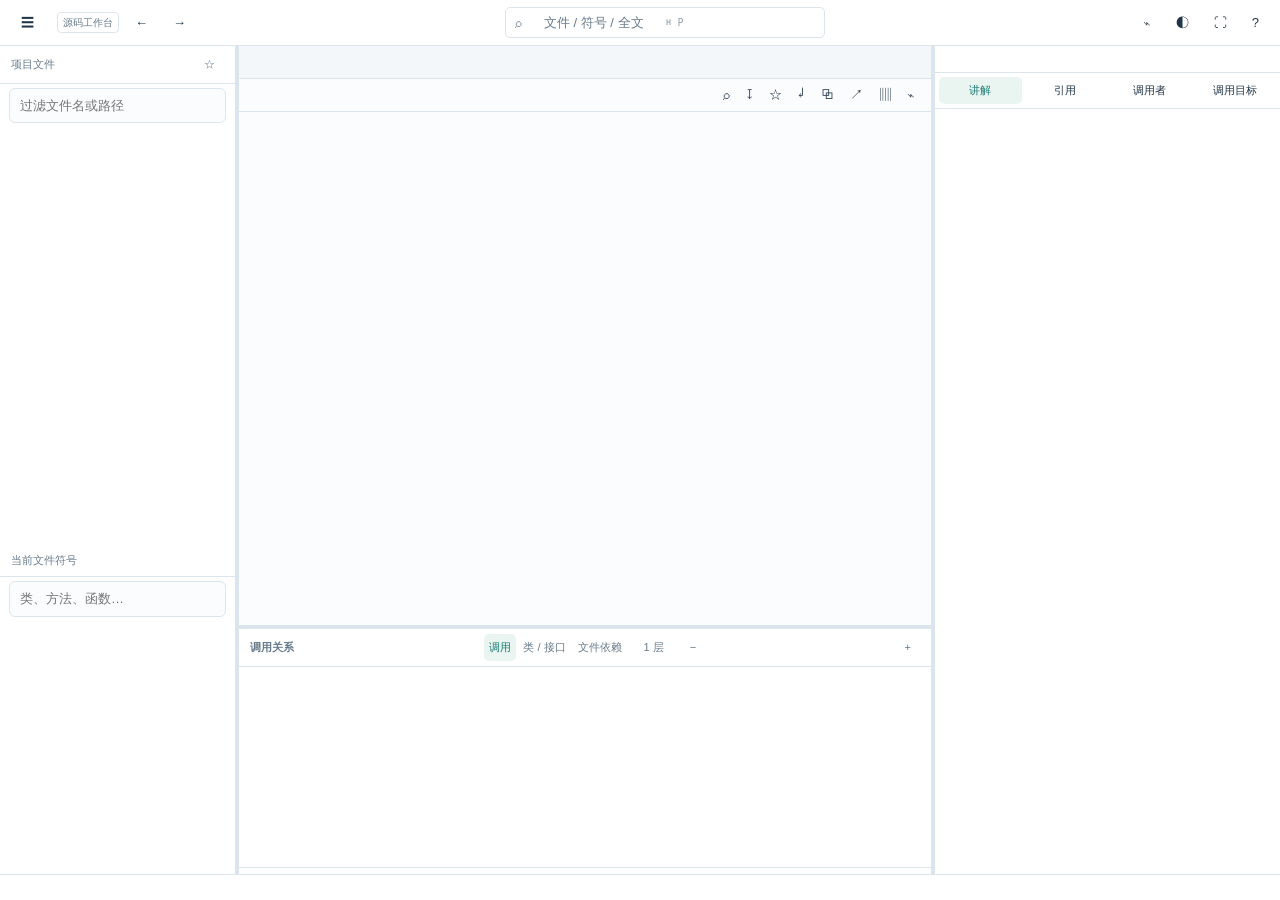
==== skills/source-insight/assets/index.html @ 82964f75 "add source insight" ====
<!doctype html>
<html lang="zh-CN"><head><meta charset="utf-8"><meta name="viewport" content="width=device-width,initial-scale=1"><title>源码工作台</title><script>try{document.documentElement.dataset.theme=localStorage.getItem('source-theme')||'light'}catch{}</script><link rel="stylesheet" href="style.css"></head>
<body><header><button data-action="sidebar" title="显示或隐藏文件与符号" aria-label="显示或隐藏文件与符号">☰</button><strong id="title"></strong><span class="badge">源码工作台</span><button data-action="back" title="后退 Alt+←">←</button><button data-action="forward" title="前进 Alt+→">→</button><button id="quick" data-action="search" title="搜索文件、符号和全文 Ctrl/⌘ P">⌕ <span>文件 / 符号 / 全文</span><kbd>⌘ P</kbd></button><button data-action="chains" title="已分析的关键调用链">⌁</button><button data-action="theme" title="切换日夜主题">◐</button><button data-action="fullscreen" title="全屏">⛶</button><button data-action="help" title="使用帮助与分析范围">?</button></header>
<div id="workspace"><aside id="left"><div class="pane-title">项目文件 <button data-action="bookmarks" title="查看书签">☆</button></div><input id="file-filter" aria-label="过滤文件" placeholder="过滤文件名或路径"><nav id="tree"></nav><div class="pane-title">当前文件符号 <span id="outline-count"></span></div><input id="symbol-filter" aria-label="过滤当前文件符号" placeholder="类、方法、函数…"><nav id="outline"></nav></aside><div class="resizer" id="left-resizer" role="separator" aria-label="调整文件栏宽度"></div>
<main><nav id="tabs"></nav><div id="code-toolbar"><span id="breadcrumb"></span><button data-action="find" title="文件内查找 Ctrl/⌘ F">⌕</button><button data-action="line" title="跳到行 Ctrl/⌘ L">↧</button><button data-action="bookmark" title="添加或移除当前行书签">☆</button><button data-action="wrap" title="自动换行">↵</button><button data-action="copy" title="复制当前函数或全文">⧉</button><button data-action="editor" title="在 VS Code 打开真实文件">↗</button><button data-action="inspector" title="显示或隐藏关系与讲解">▥</button><button data-action="graph" title="显示或隐藏调用图">⌁</button></div><div id="findbar" hidden><input id="find-input" placeholder="查找当前文件文本" aria-label="查找当前文件文本"><button data-action="find-prev" title="上一个匹配">↑</button><button data-action="find-next" title="下一个匹配">↓</button><span id="find-count"></span><button data-action="find-close" title="关闭查找">×</button></div><div id="code" tabindex="0" aria-label="源代码"></div><div class="resizer horizontal" id="graph-resizer" role="separator" aria-label="调整调用图高度"></div><section id="graph-pane"><div class="pane-title"><strong id="graph-title">调用关系</strong><div class="segmented"><button data-graph="both" class="active">调用</button><button data-graph="types">类 / 接口</button><button data-graph="imports">文件依赖</button></div><button data-action="depth" title="切换一层或两层调用">1 层</button><button data-action="zoom-out" title="缩小图">−</button><button data-action="zoom-in" title="放大图">+</button></div><div id="graph"></div><small id="graph-caption"></small></section></main>
<div class="resizer" id="right-resizer" role="separator" aria-label="调整关系栏宽度"></div><aside id="right"><div id="symbol-head"></div><nav id="relation-tabs" class="segmented"><button data-panel="explain" class="active">讲解</button><button data-panel="references">引用</button><button data-panel="callers">调用者</button><button data-panel="callees">调用目标</button></nav><div id="inspector"></div></aside></div>
<footer><span id="status" role="status"></span><span id="coverage"></span></footer>
<dialog id="search-dialog"><div class="dialog-bar"><div class="segmented"><button data-search="files" class="active">文件</button><button data-search="symbols">符号</button><button data-search="text">全文</button><button data-search="chains">调用链讲解</button><button data-search="bookmarks">书签</button></div><button data-action="search-close" title="关闭">×</button></div><input id="search-input" aria-label="搜索" placeholder="输入名称；全文搜索按 Enter"><small id="search-status"></small><nav id="results"></nav></dialog>
<dialog id="info-dialog"><button data-action="info-close" class="close" title="关闭">×</button><div id="info"></div></dialog>
<script src="data.js"></script><script src="app.js"></script></body></html>
---- skills/source-insight/assets/style.css ----
:root{color-scheme:light;--bg:#f4f7fa;--panel:#fff;--ink:#213547;--muted:#677b8b;--line:#dce5ed;--accent:#197d73;--soft:#eaf5f1;--code:#fbfcfe;--selected:#e3eef9;--keyword:#8252b8;--string:#9a5c36;--comment:#738b83;--number:#2778b6;--left:235px;--right:345px;--graph:245px;font:13px/1.5 -apple-system,BlinkMacSystemFont,"Segoe UI",sans-serif}
[data-theme=dark]{color-scheme:dark;--bg:#15232e;--panel:#1b2d39;--ink:#d5e4ec;--muted:#91a9b7;--line:#304553;--accent:#85d5bf;--soft:#213d3b;--code:#172934;--selected:#2b465d;--keyword:#c8a3ef;--string:#e0b386;--comment:#89a597;--number:#87c1eb}
#code.wrap .source-row{width:100%}#code.wrap .source-text{min-width:0;flex:1}
*{box-sizing:border-box}body{margin:0;overflow:hidden;background:var(--bg);color:var(--ink)}button,input{font:inherit;color:inherit}button{border:0;background:transparent;border-radius:5px;cursor:pointer;padding:5px 9px}button:hover{background:var(--selected)}button:focus-visible,a:focus-visible{outline:2px solid var(--accent);outline-offset:1px}button:disabled{opacity:.35;cursor:default}input{background:var(--code);border:1px solid var(--line);border-radius:6px;padding:7px 10px;min-width:0}a{color:var(--accent)}header{height:46px;display:flex;align-items:center;gap:7px;padding:6px 12px;border-bottom:1px solid var(--line);background:var(--panel)}header strong{white-space:nowrap;max-width:240px;overflow:hidden;text-overflow:ellipsis}.badge{font-size:10px;color:var(--muted);border:1px solid var(--line);padding:2px 5px;border-radius:4px}#quick{margin:auto;display:flex;gap:22px;align-items:center;border:1px solid var(--line);color:var(--muted);width:320px;text-align:left}kbd{font:10px monospace;opacity:.7}#workspace{height:calc(100dvh - 72px);display:grid;grid-template-columns:var(--left) 4px minmax(320px,1fr) 4px var(--right)}aside{min-width:0;overflow:hidden;background:var(--panel)}#left{display:flex;flex-direction:column}#left>input{margin:4px 9px 8px}.pane-title{display:flex;align-items:center;gap:8px;min-height:32px;padding:5px 11px;font-size:11px;color:var(--muted);border-bottom:1px solid var(--line)}.pane-title>button:last-child{margin-left:auto}#tree{height:50%;min-height:80px;overflow:auto;padding:4px 7px}#outline{flex:1;overflow:auto;padding:5px}nav button.row{display:flex;gap:6px;width:100%;align-items:center;text-align:left;font-size:12px;padding:4px 6px;border-radius:4px;min-height:27px}nav button.row span{overflow:hidden;text-overflow:ellipsis;white-space:nowrap}.row small{color:var(--muted);margin-left:auto;font:10px monospace}.row.active{background:var(--selected);color:var(--accent)}details>summary{cursor:pointer;color:var(--muted);padding:4px;font-size:12px;white-space:nowrap}details>div{padding-left:12px}.kind{font:10px monospace;min-width:18px;color:var(--accent)}main{display:flex;flex-direction:column;min-width:0;overflow:hidden;background:var(--code)}#tabs{height:33px;flex-shrink:0;display:flex;overflow:auto;background:var(--bg);border-bottom:1px solid var(--line)}.tab{display:flex;align-items:center;white-space:nowrap;border-right:1px solid var(--line);font-size:11px;cursor:pointer;padding-left:10px}.tab.active{background:var(--code);border-top:2px solid var(--accent)}.tab button{font-size:13px;padding:3px 6px;margin-left:5px}#code-toolbar{display:flex;gap:2px;align-items:center;min-height:33px;padding:3px 9px;border-bottom:1px solid var(--line)}#breadcrumb{font:11px monospace;flex:1;overflow:hidden;text-overflow:ellipsis;white-space:nowrap;color:var(--muted)}#code-toolbar button{padding:3px 7px}#code{flex:1;overflow:auto;position:relative;outline:none;min-height:80px;padding:9px 0 24px;font:12px/23px ui-monospace,SFMono-Regular,Consolas,monospace;tab-size:4}#code.wrap .source-text{white-space:pre-wrap;overflow-wrap:anywhere}.source-row{display:flex;min-height:23px;width:max-content;min-width:100%;scroll-margin-top:70px}.source-row.selected{background:var(--selected)}.source-row.in-symbol{box-shadow:inset 2px 0 var(--accent)}.gutter{position:sticky;left:0;flex:0 0 65px;width:65px;display:flex;align-items:center;background:var(--code);color:var(--muted);padding-right:10px;justify-content:flex-end;z-index:1;font-size:10px;user-select:none}.gutter button{padding:0 3px;width:16px;line-height:21px}.source-text{white-space:pre;padding-right:25px}.token.keyword{color:var(--keyword)}.token.comment{color:var(--comment)}.token.string{color:var(--string)}.token.number{color:var(--number)}.identifier{cursor:pointer;border-bottom:1px solid transparent}.identifier:hover,.identifier.chosen{color:var(--accent);border-bottom-color:var(--accent);background:var(--soft)}.search-hit{background:#e9c853;color:#15232e;border-radius:2px}.annotation{margin:5px 18px 10px 65px;padding:10px 14px;border-left:3px solid var(--accent);background:var(--soft);border-radius:0 7px 7px 0;max-width:820px;font:12px/1.8 system-ui;white-space:normal}.annotation small{color:var(--accent);font-size:10px}.annotation p{margin:5px 0}#symbol-head{padding:13px 14px;border-bottom:1px solid var(--line);overflow-wrap:anywhere}#symbol-head strong{display:block;font:600 15px/1.5 ui-monospace,monospace}#symbol-head small{color:var(--muted);font-size:10px}.signature{font:11px/1.7 monospace;white-space:pre-wrap;color:var(--muted);max-height:110px;overflow:auto}#right{display:flex;flex-direction:column}#inspector{overflow:auto;flex:1;padding:12px 14px}.segmented{display:flex;gap:2px;padding:4px;border-bottom:1px solid var(--line);flex-shrink:0}.segmented button{font-size:11px;white-space:nowrap;flex:1;padding:5px}.segmented .active{background:var(--soft);color:var(--accent)}.note{margin:0 0 18px}.note h3{font-size:14px;margin:3px 0 8px}.note p{font-size:12px;line-height:1.9;white-space:pre-line}.note pre,.sample{font:11px/1.7 monospace;background:var(--bg);padding:10px;border:1px solid var(--line);border-radius:6px;overflow:auto;white-space:pre-wrap;overflow-wrap:anywhere}.note small,.muted{color:var(--muted);font-size:11px}.relation{display:block;width:100%;text-align:left;border-bottom:1px solid var(--line);padding:9px 3px;font-size:12px;overflow-wrap:anywhere}.relation small{display:block;color:var(--muted);font:10px/1.7 monospace}.tag{display:inline-block;border:1px solid var(--line);border-radius:4px;padding:1px 5px;font-size:10px;color:var(--muted);margin:3px 0}.resizer{cursor:col-resize;background:var(--line);touch-action:none}.resizer:hover{background:var(--accent)}.resizer.horizontal{height:4px;cursor:row-resize;flex-shrink:0}#graph-pane{height:var(--graph);min-height:100px;flex-shrink:0;display:flex;flex-direction:column;background:var(--panel)}#graph-pane .pane-title{flex-shrink:0}#graph-pane .segmented{border:0;padding:0;margin-left:auto}#graph{flex:1;overflow:auto;min-height:0}#graph svg{display:block;min-width:100%;height:100%}#graph-caption{font-size:10px;color:var(--muted);padding:3px 12px;border-top:1px solid var(--line)}.graph-node{cursor:pointer}.graph-node rect{fill:var(--soft);stroke:var(--line);stroke-width:1.4}.graph-node.selected rect{stroke:var(--accent);stroke-width:2}.graph-node text{fill:var(--ink);font:11px ui-monospace,monospace}.graph-node .sub{fill:var(--muted);font-size:9px}.graph-edge{fill:none;stroke:var(--muted);stroke-width:1.2}.graph-edge.contract{stroke-dasharray:5 4}footer{height:26px;display:flex;justify-content:space-between;align-items:center;gap:12px;padding:0 12px;background:var(--panel);border-top:1px solid var(--line);font-size:10px;color:var(--muted)}#status{overflow:hidden;text-overflow:ellipsis;white-space:nowrap}#findbar{display:flex;gap:5px;padding:5px 12px;border-bottom:1px solid var(--line)}#findbar[hidden]{display:none}#find-input{flex:1}#find-count{font-size:11px;align-self:center}dialog{background:var(--panel);color:var(--ink);border:1px solid var(--line);border-radius:12px;box-shadow:0 20px 90px #0004;padding:15px;width:min(800px,95vw);max-height:85vh}dialog::backdrop{background:#10273666;backdrop-filter:blur(3px)}.dialog-bar{display:flex;align-items:center;justify-content:space-between}.dialog-bar .segmented{border:0}#search-input{width:100%;margin:10px 0}#search-status{display:block;color:var(--muted);font-size:11px}#results{height:50vh;overflow:auto;margin-top:8px}.result{display:block;width:100%;text-align:left;padding:9px 10px;border-bottom:1px solid var(--line)}.result small{display:block;color:var(--muted);font:10px monospace}.result pre{font:11px monospace;white-space:pre-wrap;margin:5px 0}.close{float:right}.empty{color:var(--muted);padding:20px;font-size:12px;line-height:1.9}.hidden-left #workspace{grid-template-columns:0 0 minmax(320px,1fr) 4px var(--right)}.hidden-right #workspace{grid-template-columns:var(--left) 4px minmax(320px,1fr) 0 0}.hidden-left.hidden-right #workspace{grid-template-columns:0 0 minmax(320px,1fr) 0 0}.hidden-graph #graph-pane,.hidden-graph #graph-resizer{display:none}.chain-step{display:block;width:100%;text-align:left;padding:10px;border-left:2px solid var(--line);border-radius:0;margin:6px 0}.chain-step.active{background:var(--soft);border-color:var(--accent)}.chain-step small{display:block;color:var(--muted)}.chain-step p{font-size:12px;line-height:1.8;margin:5px 0}#info{line-height:1.9}#info h2{font-size:20px}#info code{font-size:12px}#info p{overflow-wrap:anywhere}
@media(max-width:1050px){:root{--left:190px;--right:285px}header .badge{display:none}#quick{width:230px}#code-toolbar button{padding:3px 5px}}@media(max-width:720px){:root{--left:180px;--right:260px;--graph:200px}header{gap:2px;padding:5px}header strong{max-width:110px;font-size:12px}#quick{width:auto;margin-left:auto}#quick span,#quick kbd{display:none}header button{padding:5px}#workspace{grid-template-columns:0 0 minmax(300px,1fr) 0 0}#left,#right{visibility:hidden}body.mobile-left #left{visibility:visible;position:fixed;left:0;top:46px;bottom:26px;width:230px;z-index:9;box-shadow:8px 0 30px #0003}body.mobile-right #right{visibility:visible;position:fixed;right:0;top:46px;bottom:26px;width:min(345px,95vw);z-index:9;box-shadow:-8px 0 30px #0003}#coverage{display:none}#graph-pane .pane-title{gap:1px;padding:4px}#graph-title{font-size:10px}#graph-pane button{padding:3px;font-size:10px}}
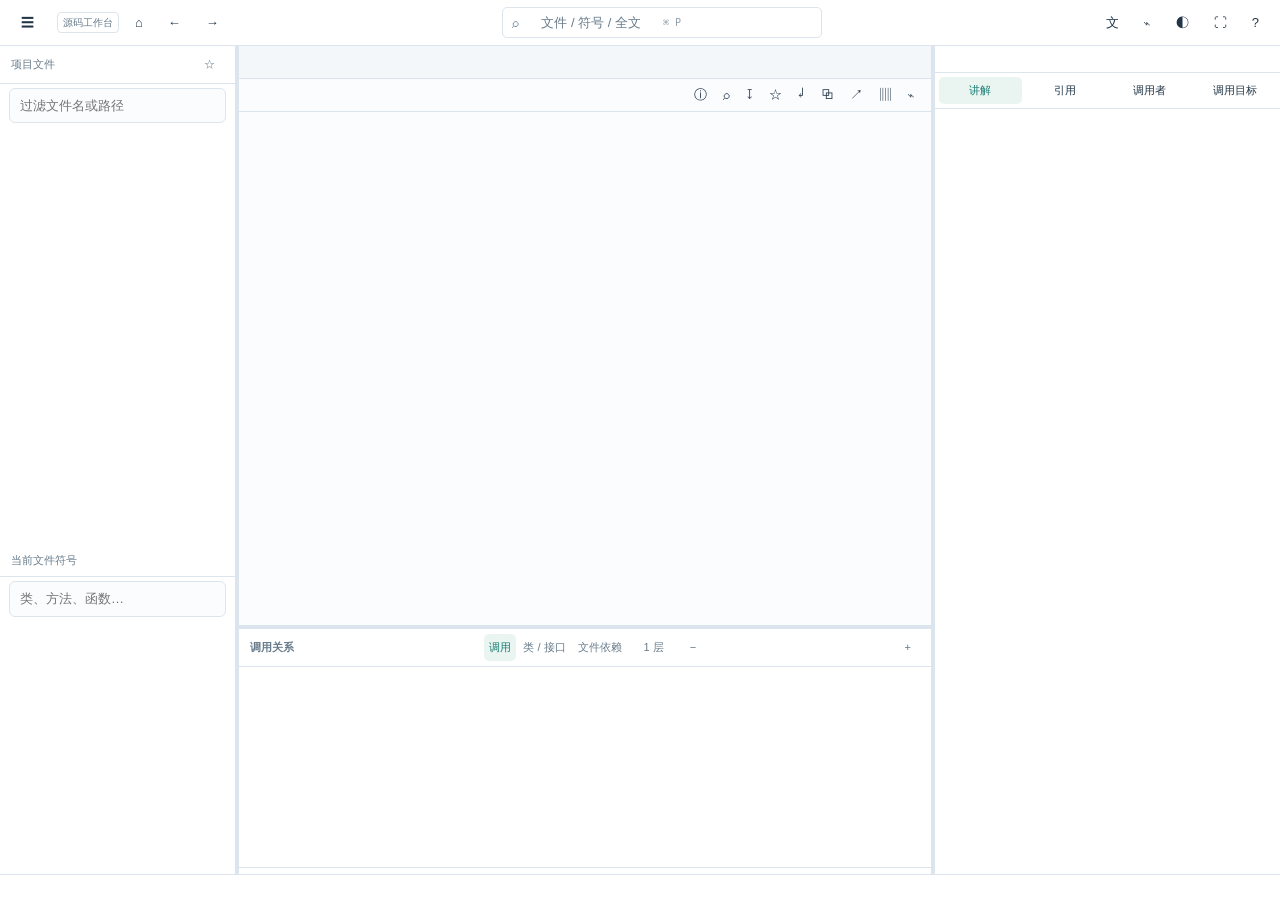
==== commit 61ec1a81: "update readme" ====
--- a/skills/source-insight/assets/index.html
+++ b/skills/source-insight/assets/index.html
@@ -1,10 +1,10 @@
 <!doctype html>
 <html lang="zh-CN"><head><meta charset="utf-8"><meta name="viewport" content="width=device-width,initial-scale=1"><title>源码工作台</title><script>try{document.documentElement.dataset.theme=localStorage.getItem('source-theme')||'light'}catch{}</script><link rel="stylesheet" href="style.css"></head>
-<body><header><button data-action="sidebar" title="显示或隐藏文件与符号" aria-label="显示或隐藏文件与符号">☰</button><strong id="title"></strong><span class="badge">源码工作台</span><button data-action="back" title="后退 Alt+←">←</button><button data-action="forward" title="前进 Alt+→">→</button><button id="quick" data-action="search" title="搜索文件、符号和全文 Ctrl/⌘ P">⌕ <span>文件 / 符号 / 全文</span><kbd>⌘ P</kbd></button><button data-action="chains" title="已分析的关键调用链">⌁</button><button data-action="theme" title="切换日夜主题">◐</button><button data-action="fullscreen" title="全屏">⛶</button><button data-action="help" title="使用帮助与分析范围">?</button></header>
+<body><header><button data-action="sidebar" title="显示或隐藏文件与符号" aria-label="显示或隐藏文件与符号">☰</button><strong id="title"></strong><span class="badge">源码工作台</span><button data-action="entry" title="回到主入口函数" aria-label="回到主入口函数">⌂</button><button data-action="back" title="后退 Alt+←">←</button><button data-action="forward" title="前进 Alt+→">→</button><button id="quick" data-action="search" title="搜索文件、符号和全文 Ctrl/⌘ P">⌕ <span>文件 / 符号 / 全文</span><kbd>⌘ P</kbd></button><button data-action="documents" title="关键文档 · 中文概要与译文" aria-label="关键文档">文</button><button data-action="chains" title="已分析的关键调用链">⌁</button><button data-action="theme" title="切换日夜主题">◐</button><button data-action="fullscreen" title="全屏">⛶</button><button data-action="help" title="使用帮助与分析范围">?</button></header>
 <div id="workspace"><aside id="left"><div class="pane-title">项目文件 <button data-action="bookmarks" title="查看书签">☆</button></div><input id="file-filter" aria-label="过滤文件" placeholder="过滤文件名或路径"><nav id="tree"></nav><div class="pane-title">当前文件符号 <span id="outline-count"></span></div><input id="symbol-filter" aria-label="过滤当前文件符号" placeholder="类、方法、函数…"><nav id="outline"></nav></aside><div class="resizer" id="left-resizer" role="separator" aria-label="调整文件栏宽度"></div>
-<main><nav id="tabs"></nav><div id="code-toolbar"><span id="breadcrumb"></span><button data-action="find" title="文件内查找 Ctrl/⌘ F">⌕</button><button data-action="line" title="跳到行 Ctrl/⌘ L">↧</button><button data-action="bookmark" title="添加或移除当前行书签">☆</button><button data-action="wrap" title="自动换行">↵</button><button data-action="copy" title="复制当前函数或全文">⧉</button><button data-action="editor" title="在 VS Code 打开真实文件">↗</button><button data-action="inspector" title="显示或隐藏关系与讲解">▥</button><button data-action="graph" title="显示或隐藏调用图">⌁</button></div><div id="findbar" hidden><input id="find-input" placeholder="查找当前文件文本" aria-label="查找当前文件文本"><button data-action="find-prev" title="上一个匹配">↑</button><button data-action="find-next" title="下一个匹配">↓</button><span id="find-count"></span><button data-action="find-close" title="关闭查找">×</button></div><div id="code" tabindex="0" aria-label="源代码"></div><div class="resizer horizontal" id="graph-resizer" role="separator" aria-label="调整调用图高度"></div><section id="graph-pane"><div class="pane-title"><strong id="graph-title">调用关系</strong><div class="segmented"><button data-graph="both" class="active">调用</button><button data-graph="types">类 / 接口</button><button data-graph="imports">文件依赖</button></div><button data-action="depth" title="切换一层或两层调用">1 层</button><button data-action="zoom-out" title="缩小图">−</button><button data-action="zoom-in" title="放大图">+</button></div><div id="graph"></div><small id="graph-caption"></small></section></main>
+<main><nav id="tabs"></nav><div id="code-toolbar"><span id="breadcrumb"></span><button data-action="file-intro" title="查看文件介绍" aria-label="查看文件介绍">ⓘ</button><button data-action="find" title="文件内查找 Ctrl/⌘ F">⌕</button><button data-action="line" title="跳到行 Ctrl/⌘ L">↧</button><button data-action="bookmark" title="添加或移除当前行书签">☆</button><button data-action="wrap" title="自动换行">↵</button><button data-action="copy" title="复制当前函数或全文">⧉</button><button data-action="editor" title="在 VS Code 打开真实文件">↗</button><button data-action="inspector" title="显示或隐藏关系与讲解">▥</button><button data-action="graph" title="显示或隐藏调用图">⌁</button></div><div id="findbar" hidden><input id="find-input" placeholder="查找当前文件文本" aria-label="查找当前文件文本"><button data-action="find-prev" title="上一个匹配">↑</button><button data-action="find-next" title="下一个匹配">↓</button><span id="find-count"></span><button data-action="find-close" title="关闭查找">×</button></div><div id="doc-tabs" hidden></div><div id="code" tabindex="0" aria-label="源代码"></div><div class="resizer horizontal" id="graph-resizer" role="separator" aria-label="调整调用图高度"></div><section id="graph-pane"><div class="pane-title"><strong id="graph-title">调用关系</strong><div class="segmented"><button data-graph="both" class="active">调用</button><button data-graph="types">类 / 接口</button><button data-graph="imports">文件依赖</button></div><button data-action="depth" title="切换一层或两层调用">1 层</button><button data-action="zoom-out" title="缩小图">−</button><button data-action="zoom-in" title="放大图">+</button></div><div id="graph"></div><small id="graph-caption"></small></section></main>
 <div class="resizer" id="right-resizer" role="separator" aria-label="调整关系栏宽度"></div><aside id="right"><div id="symbol-head"></div><nav id="relation-tabs" class="segmented"><button data-panel="explain" class="active">讲解</button><button data-panel="references">引用</button><button data-panel="callers">调用者</button><button data-panel="callees">调用目标</button></nav><div id="inspector"></div></aside></div>
 <footer><span id="status" role="status"></span><span id="coverage"></span></footer>
-<dialog id="search-dialog"><div class="dialog-bar"><div class="segmented"><button data-search="files" class="active">文件</button><button data-search="symbols">符号</button><button data-search="text">全文</button><button data-search="chains">调用链讲解</button><button data-search="bookmarks">书签</button></div><button data-action="search-close" title="关闭">×</button></div><input id="search-input" aria-label="搜索" placeholder="输入名称；全文搜索按 Enter"><small id="search-status"></small><nav id="results"></nav></dialog>
+<dialog id="search-dialog"><div class="dialog-bar"><div class="segmented"><button data-search="files" class="active">文件</button><button data-search="symbols">符号</button><button data-search="text">全文</button><button data-search="explained">已讲解</button><button data-search="chains">调用链讲解</button><button data-search="documents">中文文档</button><button data-search="bookmarks">书签</button></div><button data-action="search-close" title="关闭">×</button></div><input id="search-input" aria-label="搜索" placeholder="输入名称；全文搜索按 Enter"><small id="search-status"></small><nav id="results"></nav></dialog>
 <dialog id="info-dialog"><button data-action="info-close" class="close" title="关闭">×</button><div id="info"></div></dialog>
 <script src="data.js"></script><script src="app.js"></script></body></html>
--- a/skills/source-insight/assets/style.css
+++ b/skills/source-insight/assets/style.css
@@ -3,3 +3,29 @@
 #code.wrap .source-row{width:100%}#code.wrap .source-text{min-width:0;flex:1}
 *{box-sizing:border-box}body{margin:0;overflow:hidden;background:var(--bg);color:var(--ink)}button,input{font:inherit;color:inherit}button{border:0;background:transparent;border-radius:5px;cursor:pointer;padding:5px 9px}button:hover{background:var(--selected)}button:focus-visible,a:focus-visible{outline:2px solid var(--accent);outline-offset:1px}button:disabled{opacity:.35;cursor:default}input{background:var(--code);border:1px solid var(--line);border-radius:6px;padding:7px 10px;min-width:0}a{color:var(--accent)}header{height:46px;display:flex;align-items:center;gap:7px;padding:6px 12px;border-bottom:1px solid var(--line);background:var(--panel)}header strong{white-space:nowrap;max-width:240px;overflow:hidden;text-overflow:ellipsis}.badge{font-size:10px;color:var(--muted);border:1px solid var(--line);padding:2px 5px;border-radius:4px}#quick{margin:auto;display:flex;gap:22px;align-items:center;border:1px solid var(--line);color:var(--muted);width:320px;text-align:left}kbd{font:10px monospace;opacity:.7}#workspace{height:calc(100dvh - 72px);display:grid;grid-template-columns:var(--left) 4px minmax(320px,1fr) 4px var(--right)}aside{min-width:0;overflow:hidden;background:var(--panel)}#left{display:flex;flex-direction:column}#left>input{margin:4px 9px 8px}.pane-title{display:flex;align-items:center;gap:8px;min-height:32px;padding:5px 11px;font-size:11px;color:var(--muted);border-bottom:1px solid var(--line)}.pane-title>button:last-child{margin-left:auto}#tree{height:50%;min-height:80px;overflow:auto;padding:4px 7px}#outline{flex:1;overflow:auto;padding:5px}nav button.row{display:flex;gap:6px;width:100%;align-items:center;text-align:left;font-size:12px;padding:4px 6px;border-radius:4px;min-height:27px}nav button.row span{overflow:hidden;text-overflow:ellipsis;white-space:nowrap}.row small{color:var(--muted);margin-left:auto;font:10px monospace}.row.active{background:var(--selected);color:var(--accent)}details>summary{cursor:pointer;color:var(--muted);padding:4px;font-size:12px;white-space:nowrap}details>div{padding-left:12px}.kind{font:10px monospace;min-width:18px;color:var(--accent)}main{display:flex;flex-direction:column;min-width:0;overflow:hidden;background:var(--code)}#tabs{height:33px;flex-shrink:0;display:flex;overflow:auto;background:var(--bg);border-bottom:1px solid var(--line)}.tab{display:flex;align-items:center;white-space:nowrap;border-right:1px solid var(--line);font-size:11px;cursor:pointer;padding-left:10px}.tab.active{background:var(--code);border-top:2px solid var(--accent)}.tab button{font-size:13px;padding:3px 6px;margin-left:5px}#code-toolbar{display:flex;gap:2px;align-items:center;min-height:33px;padding:3px 9px;border-bottom:1px solid var(--line)}#breadcrumb{font:11px monospace;flex:1;overflow:hidden;text-overflow:ellipsis;white-space:nowrap;color:var(--muted)}#code-toolbar button{padding:3px 7px}#code{flex:1;overflow:auto;position:relative;outline:none;min-height:80px;padding:9px 0 24px;font:12px/23px ui-monospace,SFMono-Regular,Consolas,monospace;tab-size:4}#code.wrap .source-text{white-space:pre-wrap;overflow-wrap:anywhere}.source-row{display:flex;min-height:23px;width:max-content;min-width:100%;scroll-margin-top:70px}.source-row.selected{background:var(--selected)}.source-row.in-symbol{box-shadow:inset 2px 0 var(--accent)}.gutter{position:sticky;left:0;flex:0 0 65px;width:65px;display:flex;align-items:center;background:var(--code);color:var(--muted);padding-right:10px;justify-content:flex-end;z-index:1;font-size:10px;user-select:none}.gutter button{padding:0 3px;width:16px;line-height:21px}.source-text{white-space:pre;padding-right:25px}.token.keyword{color:var(--keyword)}.token.comment{color:var(--comment)}.token.string{color:var(--string)}.token.number{color:var(--number)}.identifier{cursor:pointer;border-bottom:1px solid transparent}.identifier:hover,.identifier.chosen{color:var(--accent);border-bottom-color:var(--accent);background:var(--soft)}.search-hit{background:#e9c853;color:#15232e;border-radius:2px}.annotation{margin:5px 18px 10px 65px;padding:10px 14px;border-left:3px solid var(--accent);background:var(--soft);border-radius:0 7px 7px 0;max-width:820px;font:12px/1.8 system-ui;white-space:normal}.annotation small{color:var(--accent);font-size:10px}.annotation p{margin:5px 0}#symbol-head{padding:13px 14px;border-bottom:1px solid var(--line);overflow-wrap:anywhere}#symbol-head strong{display:block;font:600 15px/1.5 ui-monospace,monospace}#symbol-head small{color:var(--muted);font-size:10px}.signature{font:11px/1.7 monospace;white-space:pre-wrap;color:var(--muted);max-height:110px;overflow:auto}#right{display:flex;flex-direction:column}#inspector{overflow:auto;flex:1;padding:12px 14px}.segmented{display:flex;gap:2px;padding:4px;border-bottom:1px solid var(--line);flex-shrink:0}.segmented button{font-size:11px;white-space:nowrap;flex:1;padding:5px}.segmented .active{background:var(--soft);color:var(--accent)}.note{margin:0 0 18px}.note h3{font-size:14px;margin:3px 0 8px}.note p{font-size:12px;line-height:1.9;white-space:pre-line}.note pre,.sample{font:11px/1.7 monospace;background:var(--bg);padding:10px;border:1px solid var(--line);border-radius:6px;overflow:auto;white-space:pre-wrap;overflow-wrap:anywhere}.note small,.muted{color:var(--muted);font-size:11px}.relation{display:block;width:100%;text-align:left;border-bottom:1px solid var(--line);padding:9px 3px;font-size:12px;overflow-wrap:anywhere}.relation small{display:block;color:var(--muted);font:10px/1.7 monospace}.tag{display:inline-block;border:1px solid var(--line);border-radius:4px;padding:1px 5px;font-size:10px;color:var(--muted);margin:3px 0}.resizer{cursor:col-resize;background:var(--line);touch-action:none}.resizer:hover{background:var(--accent)}.resizer.horizontal{height:4px;cursor:row-resize;flex-shrink:0}#graph-pane{height:var(--graph);min-height:100px;flex-shrink:0;display:flex;flex-direction:column;background:var(--panel)}#graph-pane .pane-title{flex-shrink:0}#graph-pane .segmented{border:0;padding:0;margin-left:auto}#graph{flex:1;overflow:auto;min-height:0}#graph svg{display:block;min-width:100%;height:100%}#graph-caption{font-size:10px;color:var(--muted);padding:3px 12px;border-top:1px solid var(--line)}.graph-node{cursor:pointer}.graph-node rect{fill:var(--soft);stroke:var(--line);stroke-width:1.4}.graph-node.selected rect{stroke:var(--accent);stroke-width:2}.graph-node text{fill:var(--ink);font:11px ui-monospace,monospace}.graph-node .sub{fill:var(--muted);font-size:9px}.graph-edge{fill:none;stroke:var(--muted);stroke-width:1.2}.graph-edge.contract{stroke-dasharray:5 4}footer{height:26px;display:flex;justify-content:space-between;align-items:center;gap:12px;padding:0 12px;background:var(--panel);border-top:1px solid var(--line);font-size:10px;color:var(--muted)}#status{overflow:hidden;text-overflow:ellipsis;white-space:nowrap}#findbar{display:flex;gap:5px;padding:5px 12px;border-bottom:1px solid var(--line)}#findbar[hidden]{display:none}#find-input{flex:1}#find-count{font-size:11px;align-self:center}dialog{background:var(--panel);color:var(--ink);border:1px solid var(--line);border-radius:12px;box-shadow:0 20px 90px #0004;padding:15px;width:min(800px,95vw);max-height:85vh}dialog::backdrop{background:#10273666;backdrop-filter:blur(3px)}.dialog-bar{display:flex;align-items:center;justify-content:space-between}.dialog-bar .segmented{border:0}#search-input{width:100%;margin:10px 0}#search-status{display:block;color:var(--muted);font-size:11px}#results{height:50vh;overflow:auto;margin-top:8px}.result{display:block;width:100%;text-align:left;padding:9px 10px;border-bottom:1px solid var(--line)}.result small{display:block;color:var(--muted);font:10px monospace}.result pre{font:11px monospace;white-space:pre-wrap;margin:5px 0}.close{float:right}.empty{color:var(--muted);padding:20px;font-size:12px;line-height:1.9}.hidden-left #workspace{grid-template-columns:0 0 minmax(320px,1fr) 4px var(--right)}.hidden-right #workspace{grid-template-columns:var(--left) 4px minmax(320px,1fr) 0 0}.hidden-left.hidden-right #workspace{grid-template-columns:0 0 minmax(320px,1fr) 0 0}.hidden-graph #graph-pane,.hidden-graph #graph-resizer{display:none}.chain-step{display:block;width:100%;text-align:left;padding:10px;border-left:2px solid var(--line);border-radius:0;margin:6px 0}.chain-step.active{background:var(--soft);border-color:var(--accent)}.chain-step small{display:block;color:var(--muted)}.chain-step p{font-size:12px;line-height:1.8;margin:5px 0}#info{line-height:1.9}#info h2{font-size:20px}#info code{font-size:12px}#info p{overflow-wrap:anywhere}
 @media(max-width:1050px){:root{--left:190px;--right:285px}header .badge{display:none}#quick{width:230px}#code-toolbar button{padding:3px 5px}}@media(max-width:720px){:root{--left:180px;--right:260px;--graph:200px}header{gap:2px;padding:5px}header strong{max-width:110px;font-size:12px}#quick{width:auto;margin-left:auto}#quick span,#quick kbd{display:none}header button{padding:5px}#workspace{grid-template-columns:0 0 minmax(300px,1fr) 0 0}#left,#right{visibility:hidden}body.mobile-left #left{visibility:visible;position:fixed;left:0;top:46px;bottom:26px;width:230px;z-index:9;box-shadow:8px 0 30px #0003}body.mobile-right #right{visibility:visible;position:fixed;right:0;top:46px;bottom:26px;width:min(345px,95vw);z-index:9;box-shadow:-8px 0 30px #0003}#coverage{display:none}#graph-pane .pane-title{gap:1px;padding:4px}#graph-title{font-size:10px}#graph-pane button{padding:3px;font-size:10px}}
+
+/* 讲解独立于真实源码行，不改变复制内容和行号。 */
+.annotation{padding:6px 12px;margin:8px 18px 4px 65px;max-width:820px}
+.annotation-head{display:flex;align-items:center;justify-content:space-between;gap:12px}
+.annotation-head button{padding:2px 4px;color:var(--accent);font-size:11px;white-space:nowrap}
+.annotation>p{margin:2px 0;line-height:1.7}
+.comment-translation summary{padding:0;font-size:11px;color:var(--muted)}
+.comment-translation p{font-size:12px;line-height:1.7}
+.explained-badge{font:9px/16px system-ui;color:var(--accent);background:var(--soft);padding:0 4px;border-radius:3px;flex-shrink:0}
+.comment-explanation{border-top:1px solid var(--line);padding-top:12px}
+@media(max-width:720px){.annotation{margin-left:65px;margin-right:8px}.dialog-bar .segmented{overflow-x:auto;min-width:0}.dialog-bar{gap:3px}}
+
+/* 图保持实际像素大小，节点增加时扩展滚动区域。 */
+#graph svg{max-width:none;max-height:none;flex:none}
+.graph-node text{font-size:14px}.graph-node .sub{font-size:11px}
+#graph-caption{display:flex;align-items:center;gap:8px;flex-shrink:0;font-size:11px}
+#graph-caption span{flex:1}#graph-caption button{padding:2px 5px;white-space:nowrap;color:var(--accent)}
+.file-overview{margin:4px 18px 18px 65px;padding:14px 16px;border:1px solid var(--line);border-radius:8px;background:var(--panel);max-width:820px;font:13px/1.8 system-ui}
+.file-overview h3{margin:3px 0;font-size:16px}.file-overview p{margin:5px 0;white-space:pre-line}.file-overview small{font-size:11px;color:var(--muted)}
+.file-entry-links{display:flex;flex-wrap:wrap;gap:5px;margin-top:10px}.file-entry-links button{font:11px/1.7 monospace;background:var(--soft);color:var(--accent);padding:3px 6px}.file-entry-links .explained-badge{margin-left:4px}
+
+/* 文档与源码共用文件导航，正文独立排版。 */
+#doc-tabs[hidden]{display:none}.doc-tabs{display:flex;gap:6px;padding:6px 16px;border-bottom:1px solid var(--line)}.doc-tabs button{font-size:12px;padding:4px 8px}.doc-tabs .active{background:var(--soft);color:var(--accent)}
+.reading-doc #graph-pane,.reading-doc #graph-resizer{display:none}
+.document{max-width:900px;margin:10px auto;padding:20px 32px;font:14px/1.9 system-ui;overflow-wrap:anywhere}.document small{font-size:11px;color:var(--muted)}.document h1{font-size:26px}.document h2{font-size:20px;margin-top:30px}.document h3{font-size:17px}.document p{white-space:pre-wrap}.document pre{overflow:auto;background:var(--bg);border:1px solid var(--line);padding:15px;border-radius:8px;font:12px/1.8 monospace;white-space:pre}.document code{font-family:ui-monospace,monospace;color:var(--accent)}.doc-link{color:var(--accent);padding:0;text-decoration:underline}.doc-next{display:flex;gap:6px;flex-wrap:wrap;border-top:1px solid var(--line);padding-top:16px}.doc-next button{background:var(--soft);color:var(--accent)}
+@media(max-width:720px){.document{padding:12px 18px}.doc-tabs{gap:2px;padding:5px}.doc-tabs button{padding:4px 5px;font-size:11px}}
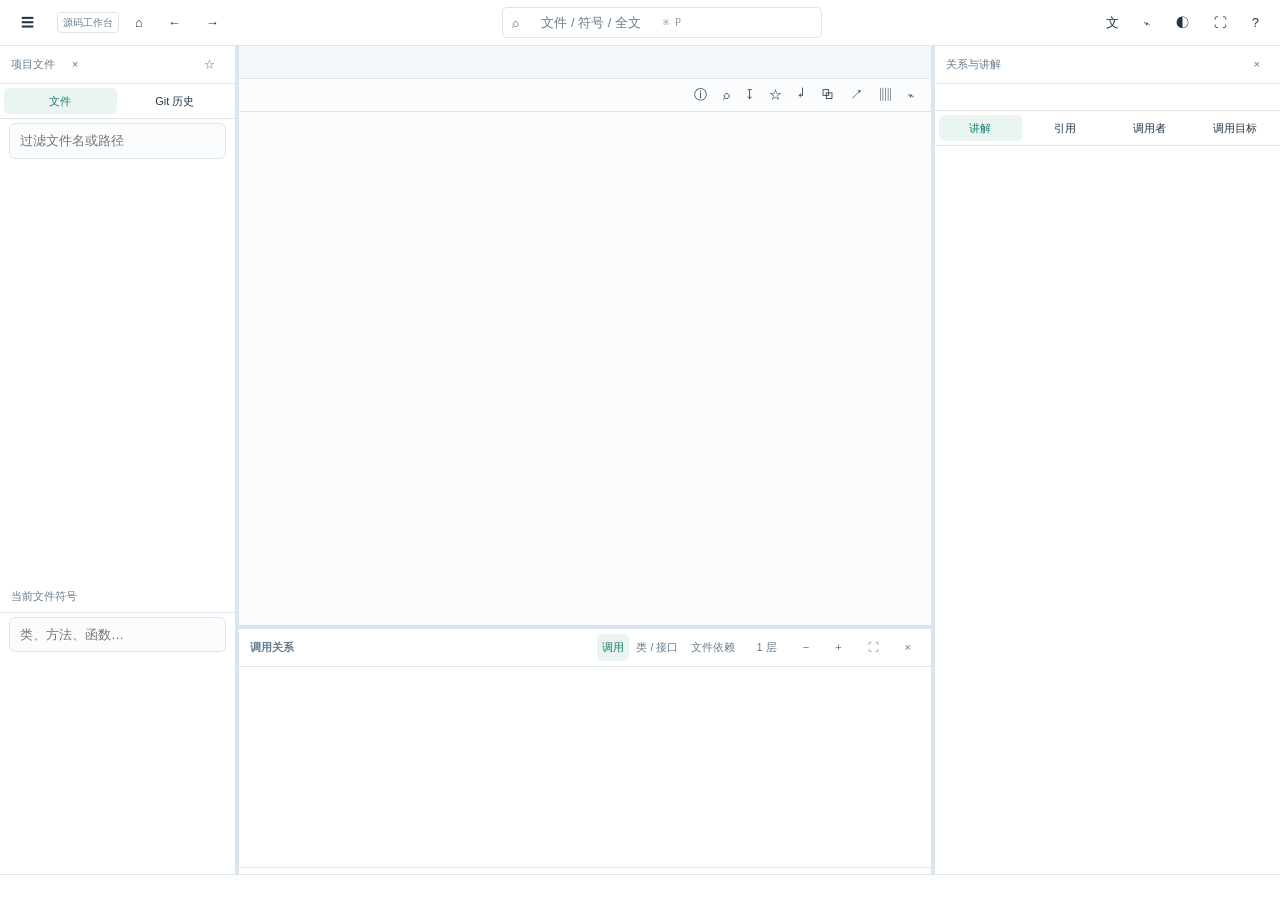
==== commit dceb0ed2: "update skills" ====
--- a/skills/source-insight/assets/index.html
+++ b/skills/source-insight/assets/index.html
@@ -1,10 +1,10 @@
 <!doctype html>
 <html lang="zh-CN"><head><meta charset="utf-8"><meta name="viewport" content="width=device-width,initial-scale=1"><title>源码工作台</title><script>try{document.documentElement.dataset.theme=localStorage.getItem('source-theme')||'light'}catch{}</script><link rel="stylesheet" href="style.css"></head>
 <body><header><button data-action="sidebar" title="显示或隐藏文件与符号" aria-label="显示或隐藏文件与符号">☰</button><strong id="title"></strong><span class="badge">源码工作台</span><button data-action="entry" title="回到主入口函数" aria-label="回到主入口函数">⌂</button><button data-action="back" title="后退 Alt+←">←</button><button data-action="forward" title="前进 Alt+→">→</button><button id="quick" data-action="search" title="搜索文件、符号和全文 Ctrl/⌘ P">⌕ <span>文件 / 符号 / 全文</span><kbd>⌘ P</kbd></button><button data-action="documents" title="关键文档 · 中文概要与译文" aria-label="关键文档">文</button><button data-action="chains" title="已分析的关键调用链">⌁</button><button data-action="theme" title="切换日夜主题">◐</button><button data-action="fullscreen" title="全屏">⛶</button><button data-action="help" title="使用帮助与分析范围">?</button></header>
-<div id="workspace"><aside id="left"><div class="pane-title">项目文件 <button data-action="bookmarks" title="查看书签">☆</button></div><input id="file-filter" aria-label="过滤文件" placeholder="过滤文件名或路径"><nav id="tree"></nav><div class="pane-title">当前文件符号 <span id="outline-count"></span></div><input id="symbol-filter" aria-label="过滤当前文件符号" placeholder="类、方法、函数…"><nav id="outline"></nav></aside><div class="resizer" id="left-resizer" role="separator" aria-label="调整文件栏宽度"></div>
-<main><nav id="tabs"></nav><div id="code-toolbar"><span id="breadcrumb"></span><button data-action="file-intro" title="查看文件介绍" aria-label="查看文件介绍">ⓘ</button><button data-action="find" title="文件内查找 Ctrl/⌘ F">⌕</button><button data-action="line" title="跳到行 Ctrl/⌘ L">↧</button><button data-action="bookmark" title="添加或移除当前行书签">☆</button><button data-action="wrap" title="自动换行">↵</button><button data-action="copy" title="复制当前函数或全文">⧉</button><button data-action="editor" title="在 VS Code 打开真实文件">↗</button><button data-action="inspector" title="显示或隐藏关系与讲解">▥</button><button data-action="graph" title="显示或隐藏调用图">⌁</button></div><div id="findbar" hidden><input id="find-input" placeholder="查找当前文件文本" aria-label="查找当前文件文本"><button data-action="find-prev" title="上一个匹配">↑</button><button data-action="find-next" title="下一个匹配">↓</button><span id="find-count"></span><button data-action="find-close" title="关闭查找">×</button></div><div id="doc-tabs" hidden></div><div id="code" tabindex="0" aria-label="源代码"></div><div class="resizer horizontal" id="graph-resizer" role="separator" aria-label="调整调用图高度"></div><section id="graph-pane"><div class="pane-title"><strong id="graph-title">调用关系</strong><div class="segmented"><button data-graph="both" class="active">调用</button><button data-graph="types">类 / 接口</button><button data-graph="imports">文件依赖</button></div><button data-action="depth" title="切换一层或两层调用">1 层</button><button data-action="zoom-out" title="缩小图">−</button><button data-action="zoom-in" title="放大图">+</button></div><div id="graph"></div><small id="graph-caption"></small></section></main>
-<div class="resizer" id="right-resizer" role="separator" aria-label="调整关系栏宽度"></div><aside id="right"><div id="symbol-head"></div><nav id="relation-tabs" class="segmented"><button data-panel="explain" class="active">讲解</button><button data-panel="references">引用</button><button data-panel="callers">调用者</button><button data-panel="callees">调用目标</button></nav><div id="inspector"></div></aside></div>
+<div id="workspace"><aside id="left"><div class="pane-title">项目文件 <button data-action="hide-left" title="隐藏文件侧栏" aria-label="隐藏文件侧栏">×</button><button data-action="bookmarks" title="查看书签">☆</button></div><nav class="segmented side-tabs"><button data-side-tab="files" class="active">文件</button><button data-side-tab="git">Git 历史</button></nav><section id="history-sidebar"><div class="segmented"><button data-history-scope="file">当前文件</button><button data-history-scope="all" class="active">整个项目</button></div><input id="history-filter" placeholder="搜索提交或 SHA" aria-label="搜索 Git 提交"><small id="history-scope-note"></small><nav id="history-list"></nav></section><input id="file-filter" aria-label="过滤文件" placeholder="过滤文件名或路径"><nav id="tree"></nav><div class="pane-title">当前文件符号 <span id="outline-count"></span></div><input id="symbol-filter" aria-label="过滤当前文件符号" placeholder="类、方法、函数…"><nav id="outline"></nav></aside><div class="resizer" id="left-resizer" role="separator" aria-label="调整文件栏宽度"></div>
+<main><nav id="tabs"></nav><div id="code-toolbar"><span id="breadcrumb"></span><button data-action="file-intro" title="查看文件介绍" aria-label="查看文件介绍">ⓘ</button><button data-action="find" title="文件内查找 Ctrl/⌘ F">⌕</button><button data-action="line" title="跳到行 Ctrl/⌘ L">↧</button><button data-action="bookmark" title="添加或移除当前行书签">☆</button><button data-action="wrap" title="自动换行">↵</button><button data-action="copy" title="复制当前函数或全文">⧉</button><button data-action="editor" title="在 VS Code 打开真实文件">↗</button><button data-action="inspector" title="显示或隐藏关系与讲解">▥</button><button data-action="graph" title="显示或隐藏调用图">⌁</button></div><div id="findbar" hidden><input id="find-input" placeholder="查找当前文件文本" aria-label="查找当前文件文本"><button data-action="find-prev" title="上一个匹配">↑</button><button data-action="find-next" title="下一个匹配">↓</button><span id="find-count"></span><button data-action="find-close" title="关闭查找">×</button></div><div id="doc-tabs" hidden></div><div id="code" tabindex="0" aria-label="源代码"></div><div class="resizer horizontal" id="graph-resizer" role="separator" aria-label="调整调用图高度"></div><section id="graph-pane"><div class="pane-title"><strong id="graph-title">调用关系</strong><div class="segmented"><button data-graph="both" class="active">调用</button><button data-graph="types">类 / 接口</button><button data-graph="imports">文件依赖</button></div><button data-action="depth" title="切换一层或两层调用">1 层</button><button data-action="zoom-out" title="缩小图">−</button><button data-action="zoom-in" title="放大图">+</button><button data-action="graph-fullscreen" title="全屏调用图" aria-label="全屏调用图" aria-pressed="false">⛶</button><button data-action="graph-hide" title="隐藏调用图" aria-label="隐藏调用图">×</button></div><div id="graph"></div><small id="graph-caption"></small></section></main>
+<div class="resizer" id="right-resizer" role="separator" aria-label="调整关系栏宽度"></div><aside id="right"><div class="pane-title">关系与讲解<button data-action="hide-right" title="隐藏讲解侧栏" aria-label="隐藏讲解侧栏">×</button></div><div id="symbol-head"></div><nav id="relation-tabs" class="segmented"><button data-panel="explain" class="active">讲解</button><button data-panel="references">引用</button><button data-panel="callers">调用者</button><button data-panel="callees">调用目标</button></nav><div id="inspector"></div></aside></div>
 <footer><span id="status" role="status"></span><span id="coverage"></span></footer>
 <dialog id="search-dialog"><div class="dialog-bar"><div class="segmented"><button data-search="files" class="active">文件</button><button data-search="symbols">符号</button><button data-search="text">全文</button><button data-search="explained">已讲解</button><button data-search="chains">调用链讲解</button><button data-search="documents">中文文档</button><button data-search="bookmarks">书签</button></div><button data-action="search-close" title="关闭">×</button></div><input id="search-input" aria-label="搜索" placeholder="输入名称；全文搜索按 Enter"><small id="search-status"></small><nav id="results"></nav></dialog>
 <dialog id="info-dialog"><button data-action="info-close" class="close" title="关闭">×</button><div id="info"></div></dialog>
-<script src="data.js"></script><script src="app.js"></script></body></html>
+<dialog id="history-dialog"><div class="history-header"><strong>Git 历史与代码差异</strong><button data-history-close title="关闭 Git 差异" aria-label="关闭 Git 差异">×</button></div><div id="history-content"></div></dialog><script src="history-view.js"></script><script src="data.js"></script><script src="app.js"></script></body></html>
--- a/skills/source-insight/assets/style.css
+++ b/skills/source-insight/assets/style.css
@@ -29,3 +29,13 @@
 .reading-doc #graph-pane,.reading-doc #graph-resizer{display:none}
 .document{max-width:900px;margin:10px auto;padding:20px 32px;font:14px/1.9 system-ui;overflow-wrap:anywhere}.document small{font-size:11px;color:var(--muted)}.document h1{font-size:26px}.document h2{font-size:20px;margin-top:30px}.document h3{font-size:17px}.document p{white-space:pre-wrap}.document pre{overflow:auto;background:var(--bg);border:1px solid var(--line);padding:15px;border-radius:8px;font:12px/1.8 monospace;white-space:pre}.document code{font-family:ui-monospace,monospace;color:var(--accent)}.doc-link{color:var(--accent);padding:0;text-decoration:underline}.doc-next{display:flex;gap:6px;flex-wrap:wrap;border-top:1px solid var(--line);padding-top:16px}.doc-next button{background:var(--soft);color:var(--accent)}
 @media(max-width:720px){.document{padding:12px 18px}.doc-tabs{gap:2px;padding:5px}.doc-tabs button{padding:4px 5px;font-size:11px}}
+
+/* 独立图视图：原面板留在 DOM 中，恢复时保留缩放、滚动与高度。 */
+#graph-pane.expanded,#graph-pane:fullscreen{position:fixed;inset:0;z-index:30;width:100vw;height:100dvh;min-height:0;display:flex;background:var(--panel);padding:8px}
+#graph-pane .pane-title>button:last-child{margin-left:0}#graph-pane .pane-title>button{flex-shrink:0}
+#graph-title{min-width:0;overflow:hidden;text-overflow:ellipsis;white-space:nowrap}
+@media(min-width:721px){.hidden-left #left,.hidden-right #right{visibility:hidden}}
+@media(max-width:720px){#graph-pane .pane-title{flex-wrap:wrap}#graph-title{flex:1 0 100%}#graph-pane .segmented{margin-left:0;margin-right:auto}#graph-caption{font-size:10px}}
+
+#history-sidebar{display:none;flex-direction:column;min-height:120px;height:50%;overflow:hidden}.show-history #history-sidebar{display:flex}.show-history #tree,.show-history #file-filter{display:none}#history-sidebar>input{margin:6px 8px}#history-scope-note{font-size:10px;color:var(--muted);padding:3px 10px;overflow-wrap:anywhere}#history-list{overflow:auto;flex:1}.history-item{display:block;width:100%;padding:9px 10px;text-align:left;border-bottom:1px solid var(--line);overflow-wrap:anywhere}.history-item b{display:block;font-size:12px;font-weight:500}.history-item small{font-size:10px;color:var(--muted)}.history-item.active{background:var(--soft);color:var(--accent)}
+#history-dialog{inset:0;margin:0;width:100vw;max-width:none;height:100dvh;max-height:none;border:0;border-radius:0;padding:0;overflow:hidden}#history-dialog[open]{display:flex;flex-direction:column}.history-header{display:flex;align-items:center;justify-content:space-between;padding:8px 16px;border-bottom:1px solid var(--line)}#history-content{display:flex;flex-direction:column;min-height:0;flex:1}.commit-summary{padding:12px 20px;max-height:25vh;overflow:auto}.commit-summary h2{font-size:18px;margin:3px 0}.commit-summary small{color:var(--muted);font-size:11px}.commit-summary p{font-size:12px;white-space:pre-wrap;margin:5px 0}.history-layout{display:grid;grid-template-columns:260px minmax(0,1fr);min-height:0;flex:1;border-top:1px solid var(--line)}.commit-files{overflow:auto;border-right:1px solid var(--line)}.file-diff{min-width:0;display:flex;flex-direction:column;overflow:hidden}.diff-toolbar{display:flex;align-items:center;gap:6px;padding:7px 12px;background:var(--bg)}.diff-toolbar strong{flex:1;font:12px monospace;overflow-wrap:anywhere}.diff-toolbar button[aria-pressed=true]{background:var(--soft);color:var(--accent)}.diff-summary{font-size:12px;padding:4px 12px;margin:4px 0;white-space:pre-wrap}.diff-code{overflow:auto;flex:1;font:12px/22px ui-monospace,monospace;background:var(--code);min-height:0}.diff-row{display:flex;min-width:100%;width:max-content}.diff-row>span{width:45px;flex-shrink:0;color:var(--muted);text-align:right;padding-right:8px}.diff-code code{white-space:pre;padding:0 8px;font:inherit}.diff-row.add,.diff-cell.add{background:#dff4e7;color:#214b31}.diff-row.delete,.diff-cell.delete{background:#fbe5e5;color:#763535}.diff-row.hunk,.diff-meta{background:var(--selected);color:var(--muted)}.diff-pair{display:grid;grid-template-columns:minmax(0,1fr) minmax(0,1fr)}.diff-cell{display:flex;min-width:0;overflow-x:auto;border-right:1px solid var(--line)}.diff-cell>span{min-width:45px;color:var(--muted);text-align:right}.diff-meta{white-space:pre-wrap;padding:0 8px}.diff-row.meta{color:var(--muted)}[data-theme=dark] .diff-row.add,[data-theme=dark] .diff-cell.add{background:#183e32;color:#c3ead2}[data-theme=dark] .diff-row.delete,[data-theme=dark] .diff-cell.delete{background:#472c34;color:#f3c1c1}@media(max-width:720px){.history-layout{grid-template-columns:1fr;grid-template-rows:110px minmax(0,1fr)}.commit-files{border-bottom:1px solid var(--line)}.commit-summary{max-height:22vh;padding:8px 12px}.diff-toolbar{flex-wrap:wrap}.diff-toolbar strong{flex-basis:100%}}
